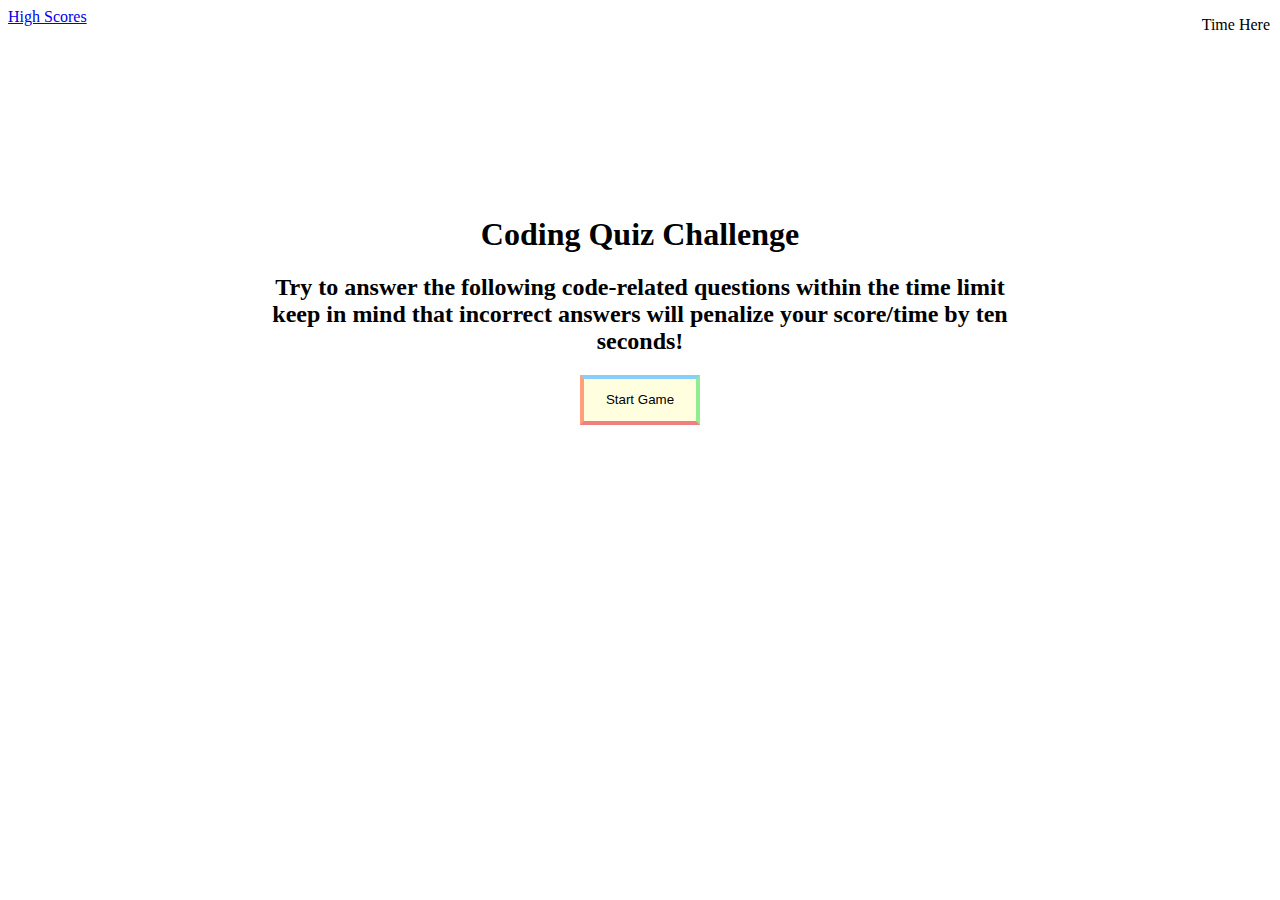
==== index.html @ 5d13b658 "updated positioning of timer" ====
<!DOCTYPE html>
<html lang="en">
<head>
    <meta charset="UTF-8">
    <meta name="viewport" content="width=device-width, initial-scale=1.0">
    <title>Document</title>
    <style>
        .button{
            border-bottom: 4px solid lightcoral;
            border-top: 4px solid lightskyblue;
            border-right: 4px solid lightgreen;
            border-left: 4px solid lightsalmon;
            background-color: lightyellow;
            height:50px;
            width: 120px;
        }
        /* .timer{
            position: absolute;
            fla
            text-align: right;
            color: blue;
        }
        .hs {

        } */
    </style>
</head>
<body>
    <header>
        <a class= "hs" href= "hs.html">High Scores</a>
        <p style="position: absolute; top: 0; right: 10px; width: 100px; text-align:right;" class= "timer">Time Here</p>
    </header>

    <h1 style= "margin-top: 15%; text-align: center;">Coding Quiz Challenge</h1>
    <h2 style= "margin-left: 20%; margin-right: 20%; text-align: center;">Try to answer the following code-related questions within the time limit
    keep in mind that incorrect answers will penalize your score/time by ten seconds!</h2>
    <div class= "container" style= "text-align: center;">
        <button class= "button">Start Game</button>
    </div>
    <script src= "script.js"></script>
</body>
</html>
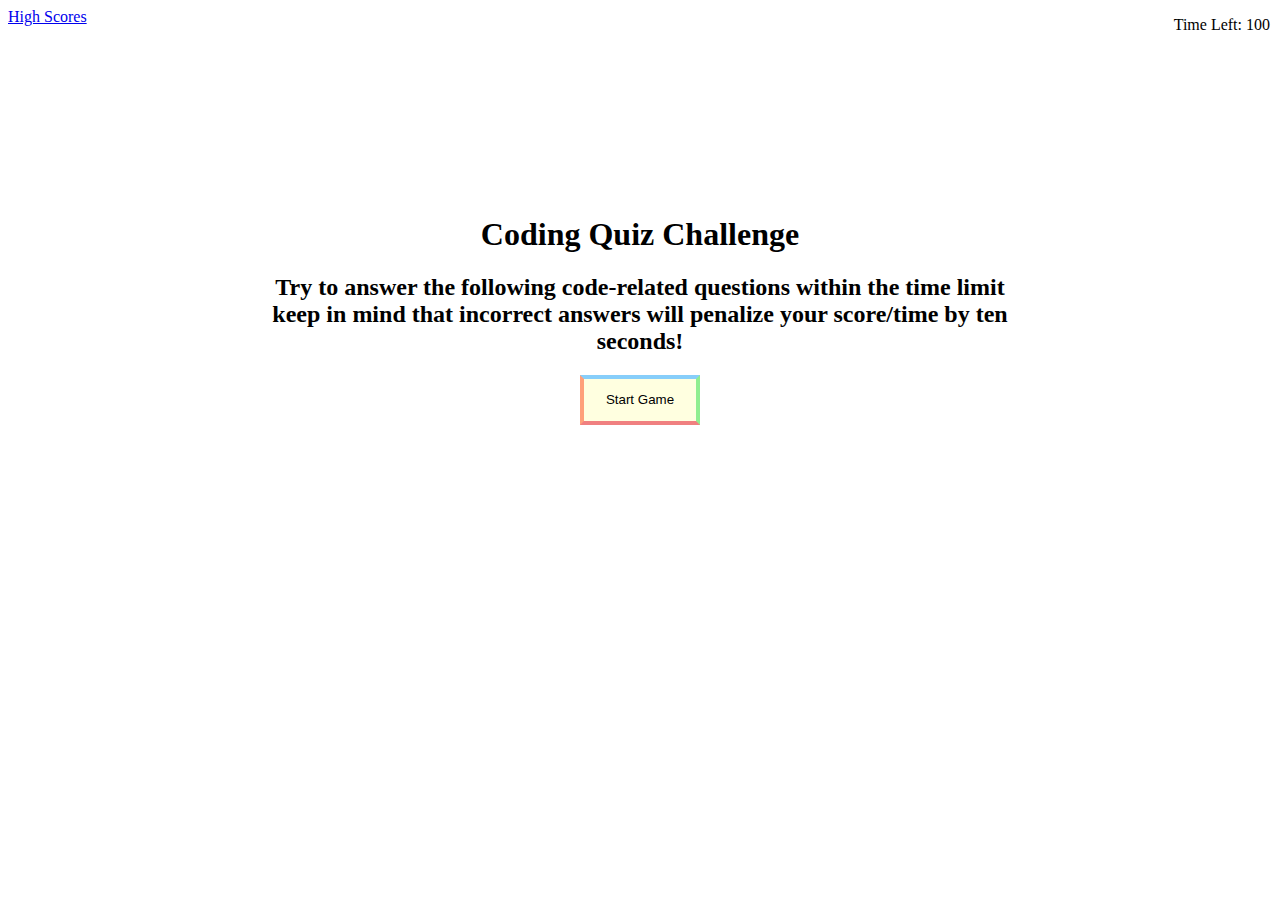
==== commit 7c6e9f48: "questions created and automatically moves onto next question with right answer" ====
--- a/index.html
+++ b/index.html
@@ -4,36 +4,22 @@
     <meta charset="UTF-8">
     <meta name="viewport" content="width=device-width, initial-scale=1.0">
     <title>Document</title>
-    <style>
-        .button{
-            border-bottom: 4px solid lightcoral;
-            border-top: 4px solid lightskyblue;
-            border-right: 4px solid lightgreen;
-            border-left: 4px solid lightsalmon;
-            background-color: lightyellow;
-            height:50px;
-            width: 120px;
-        }
-        /* .timer{
-            position: absolute;
-            fla
-            text-align: right;
-            color: blue;
-        }
-        .hs {
+    <link rel="stylesheet" href="style.css">
 
-        } */
-    </style>
 </head>
 <body>
     <header>
         <a class= "hs" href= "hs.html">High Scores</a>
-        <p style="position: absolute; top: 0; right: 10px; width: 100px; text-align:right;" class= "timer">Time Here</p>
+        <p class= "timer">Time Left: 100</p>
     </header>
 
-    <h1 style= "margin-top: 15%; text-align: center;">Coding Quiz Challenge</h1>
-    <h2 style= "margin-left: 20%; margin-right: 20%; text-align: center;">Try to answer the following code-related questions within the time limit
+    <h1 style= "margin-top: 15%; text-align: center;" id= "Question">Coding Quiz Challenge</h1>
+    <h2 style= "margin-left: 20%; margin-right: 20%; text-align: center;" id= "Clear">Try to answer the following code-related questions within the time limit
     keep in mind that incorrect answers will penalize your score/time by ten seconds!</h2>
+    <div class= "container" style= "text-align: center;">
+    </div>
+    <form>
+    </form>
     <div class= "container" style= "text-align: center;">
         <button class= "button">Start Game</button>
     </div>
--- a/style.css
+++ b/style.css
@@ -0,0 +1,63 @@
+.button{
+    border-bottom: 4px solid lightcoral;
+    border-top: 4px solid lightskyblue;
+    border-right: 4px solid lightgreen;
+    border-left: 4px solid lightsalmon;
+    background-color: lightyellow;
+    height:50px;
+    width: 120px;
+}
+.nextButton{
+    border-bottom: 4px solid lightcoral;
+    border-top: 4px solid lightskyblue;
+    border-right: 4px solid lightgreen;
+    border-left: 4px solid lightsalmon;
+    background-color: lightyellow;
+    height:50px;
+    width: 120px;
+    visibility: hidden;
+}
+#buttonstyle1{
+    border-bottom: 4px solid lightcoral;
+    border-top: 4px solid lightcoral;
+    border-right: 4px solid lightcoral;
+    border-left: 4px solid lightcoral;
+    background-color: lightyellow;
+}
+#buttonstyle3{
+    border-bottom: 4px solid lightskyblue;
+    border-top: 4px solid lightskyblue;
+    border-right: 4px solid lightskyblue;
+    border-left: 4px solid lightskyblue;
+    background-color: lightyellow;
+}
+#buttonstyle2{
+    border-bottom: 4px solid lightgreen;
+    border-top: 4px solid lightgreen;
+    border-right: 4px solid lightgreen;
+    border-left: 4px solid lightgreen;
+    background-color: lightyellow;
+}
+#buttonstyle4{
+    border-bottom: 4px solid lightsalmon;
+    border-top: 4px solid lightsalmon;
+    border-right: 4px solid lightsalmon;
+    border-left: 4px solid lightsalmon;
+    background-color: lightyellow;
+}
+.timer{
+    position: absolute;
+    top:0;
+    right: 10px;
+    width: 100px;
+    text-align:right;
+}
+/* .timer{
+    position: absolute;
+    fla
+    text-align: right;
+    color: blue;
+}
+.hs {
+
+} */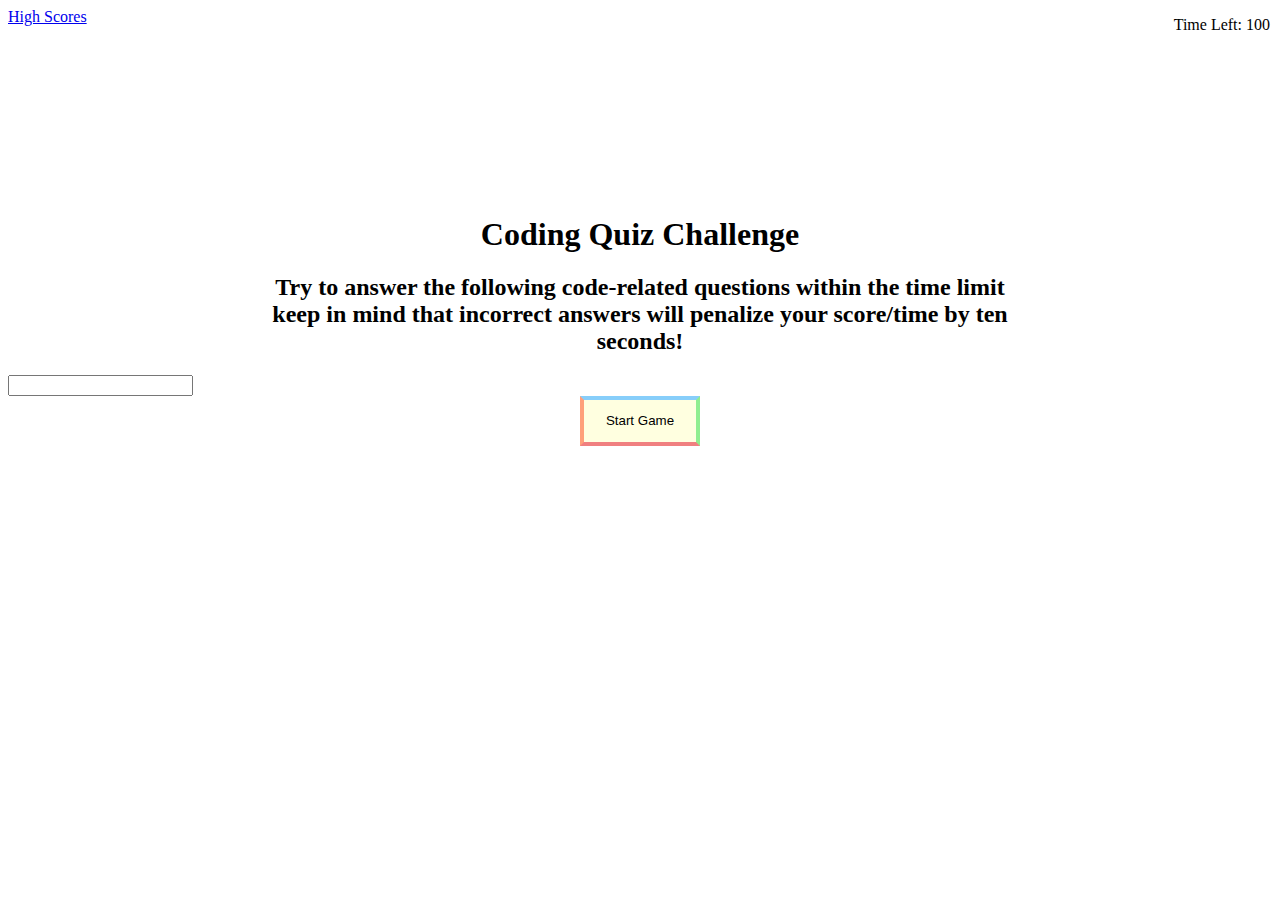
==== commit 08e6aacc: "inconclusive high score restarting" ====
--- a/index.html
+++ b/index.html
@@ -16,8 +16,12 @@
     <h1 style= "margin-top: 15%; text-align: center;" id= "Question">Coding Quiz Challenge</h1>
     <h2 style= "margin-left: 20%; margin-right: 20%; text-align: center;" id= "Clear">Try to answer the following code-related questions within the time limit
     keep in mind that incorrect answers will penalize your score/time by ten seconds!</h2>
-    <div class= "container" style= "text-align: center;">
+    
+    <h3 style= "text-align: center;" id= "Names"></h3>
+    <input type="text" style= "text-align: center;" id="myText" value=""></input>
+    <div class= "container" id= "nameInput" style= "text-align: center;">
     </div>
+
     <form>
     </form>
     <div class= "container" style= "text-align: center;">
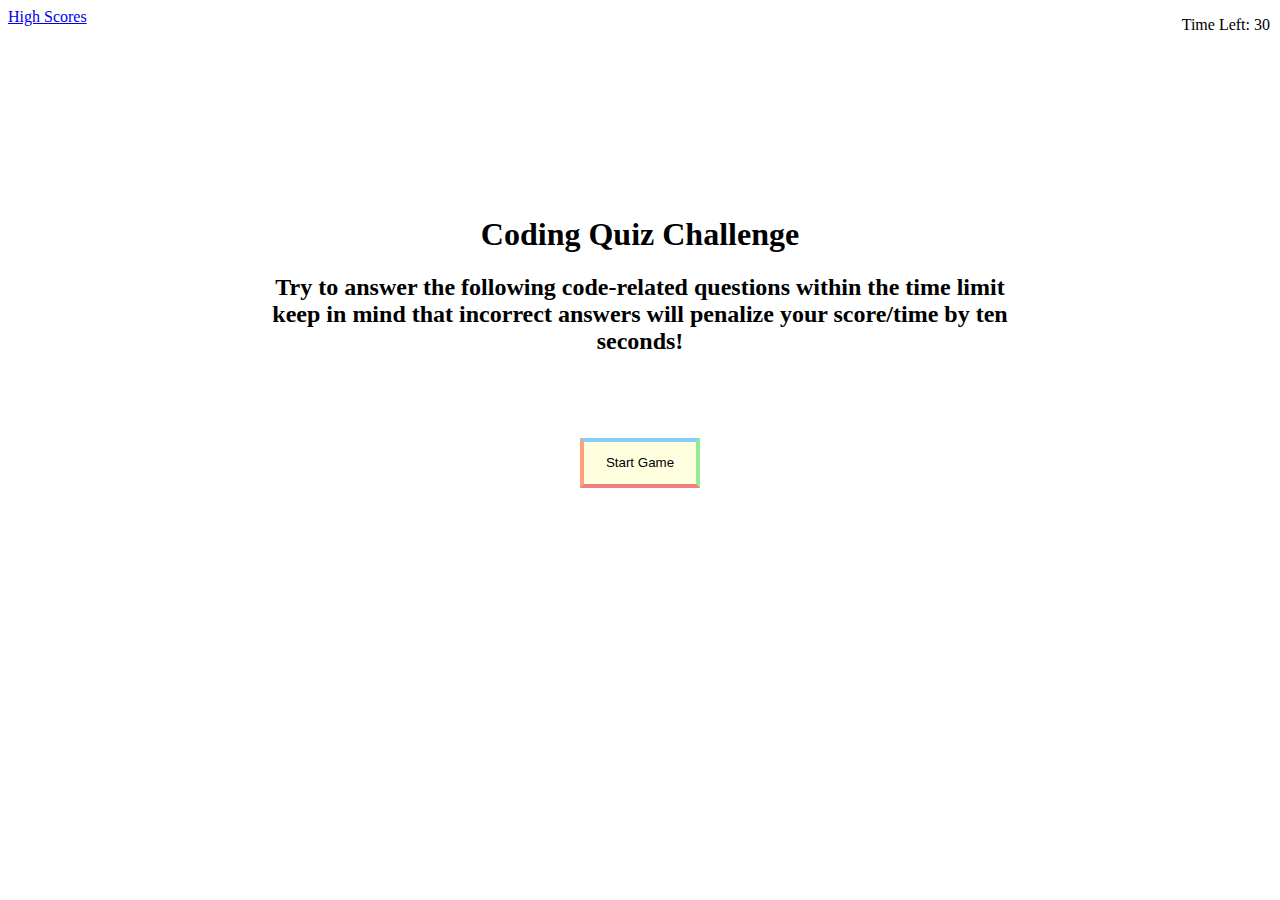
==== commit d340b4f6: "incorrect correct timing" ====
--- a/index.html
+++ b/index.html
@@ -10,20 +10,23 @@
 <body>
     <header>
         <a class= "hs" href= "hs.html">High Scores</a>
-        <p class= "timer">Time Left: 100</p>
+        <p class= "timer">Time Left: 30</p>
     </header>
 
     <h1 style= "margin-top: 15%; text-align: center;" id= "Question">Coding Quiz Challenge</h1>
     <h2 style= "margin-left: 20%; margin-right: 20%; text-align: center;" id= "Clear">Try to answer the following code-related questions within the time limit
     keep in mind that incorrect answers will penalize your score/time by ten seconds!</h2>
-    
+    <h3 style= "text-align: center;" id= "Wrong"></h3>
     <h3 style= "text-align: center;" id= "Names"></h3>
-    <input type="text" style= "text-align: center;" id="myText" value=""></input>
+    <input type="text" style= "margin-left: 45%; text-align: center;" id="inputTag" value=""></input>
     <div class= "container" id= "nameInput" style= "text-align: center;">
     </div>
 
-    <form>
-    </form>
+    <form id= "form"> 
+        <input type="password" name="password" id="password"> 
+        <br><input type="submit" value="Submit"> 
+        </form>
+        
     <div class= "container" style= "text-align: center;">
         <button class= "button">Start Game</button>
     </div>
--- a/style.css
+++ b/style.css
@@ -16,6 +16,13 @@
     height:50px;
     width: 120px;
     visibility: hidden;
+}
+#inputTag{
+    visibility: hidden;
+}
+#form{
+    visibility: hidden;
+    text-align: center;
 }
 #buttonstyle1{
     border-bottom: 4px solid lightcoral;
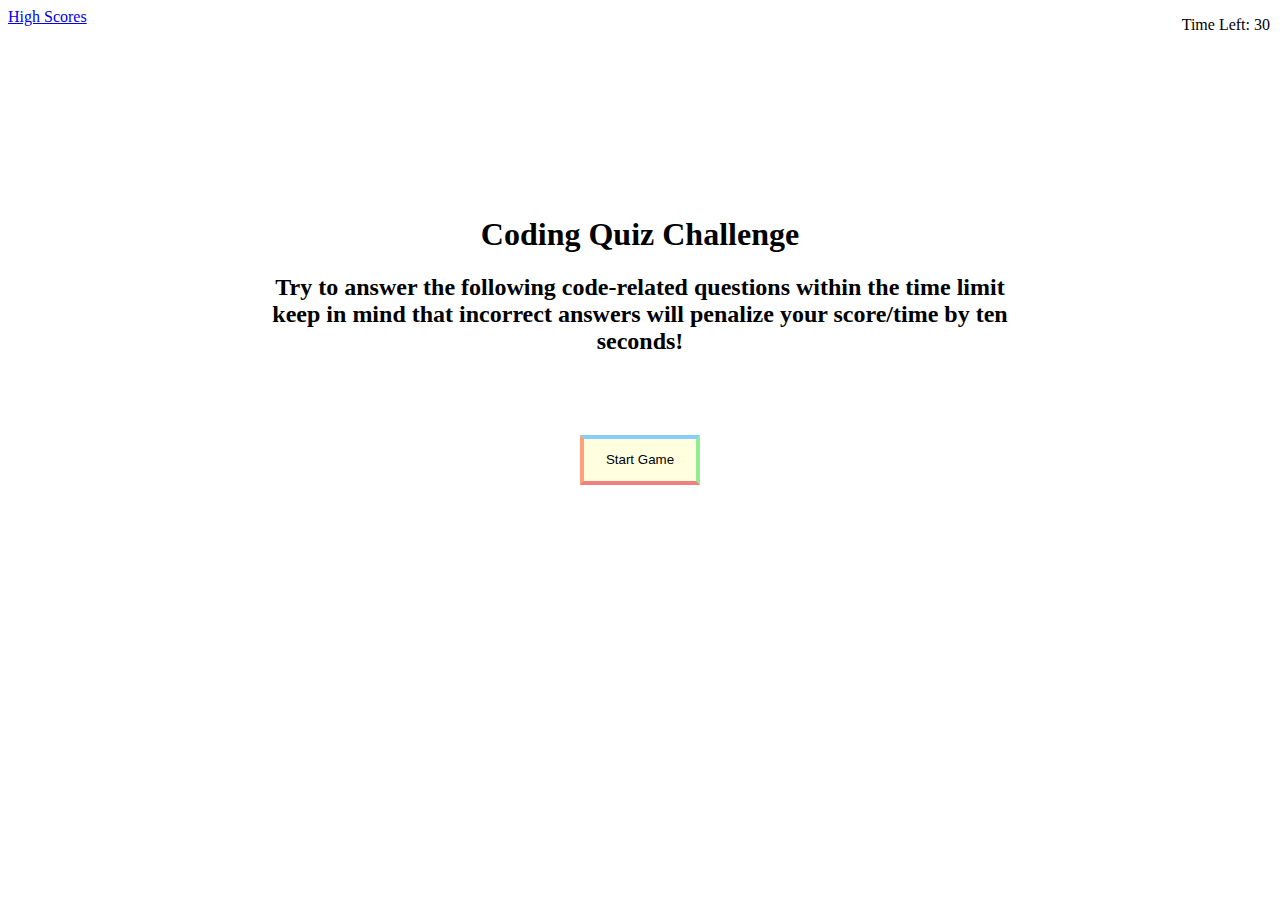
==== commit f3ace83e: "high score page" ====
--- a/index.html
+++ b/index.html
@@ -18,13 +18,15 @@
     keep in mind that incorrect answers will penalize your score/time by ten seconds!</h2>
     <h3 style= "text-align: center;" id= "Wrong"></h3>
     <h3 style= "text-align: center;" id= "Names"></h3>
-    <input type="text" style= "margin-left: 45%; text-align: center;" id="inputTag" value=""></input>
+    <!-- <input type="text" style= "margin-left: 45%; text-align: center;" id="inputTag" value="Name">Hey</input> -->
+    <br>
     <div class= "container" id= "nameInput" style= "text-align: center;">
     </div>
 
     <form id= "form"> 
-        <input type="password" name="password" id="password"> 
-        <br><input type="submit" value="Submit"> 
+        <input type="text" name="name" id="name" value= "Name"> </input>
+        <br/>
+        <input type="button" value="Submit" id="sub"> </input>
         </form>
         
     <div class= "container" style= "text-align: center;">
